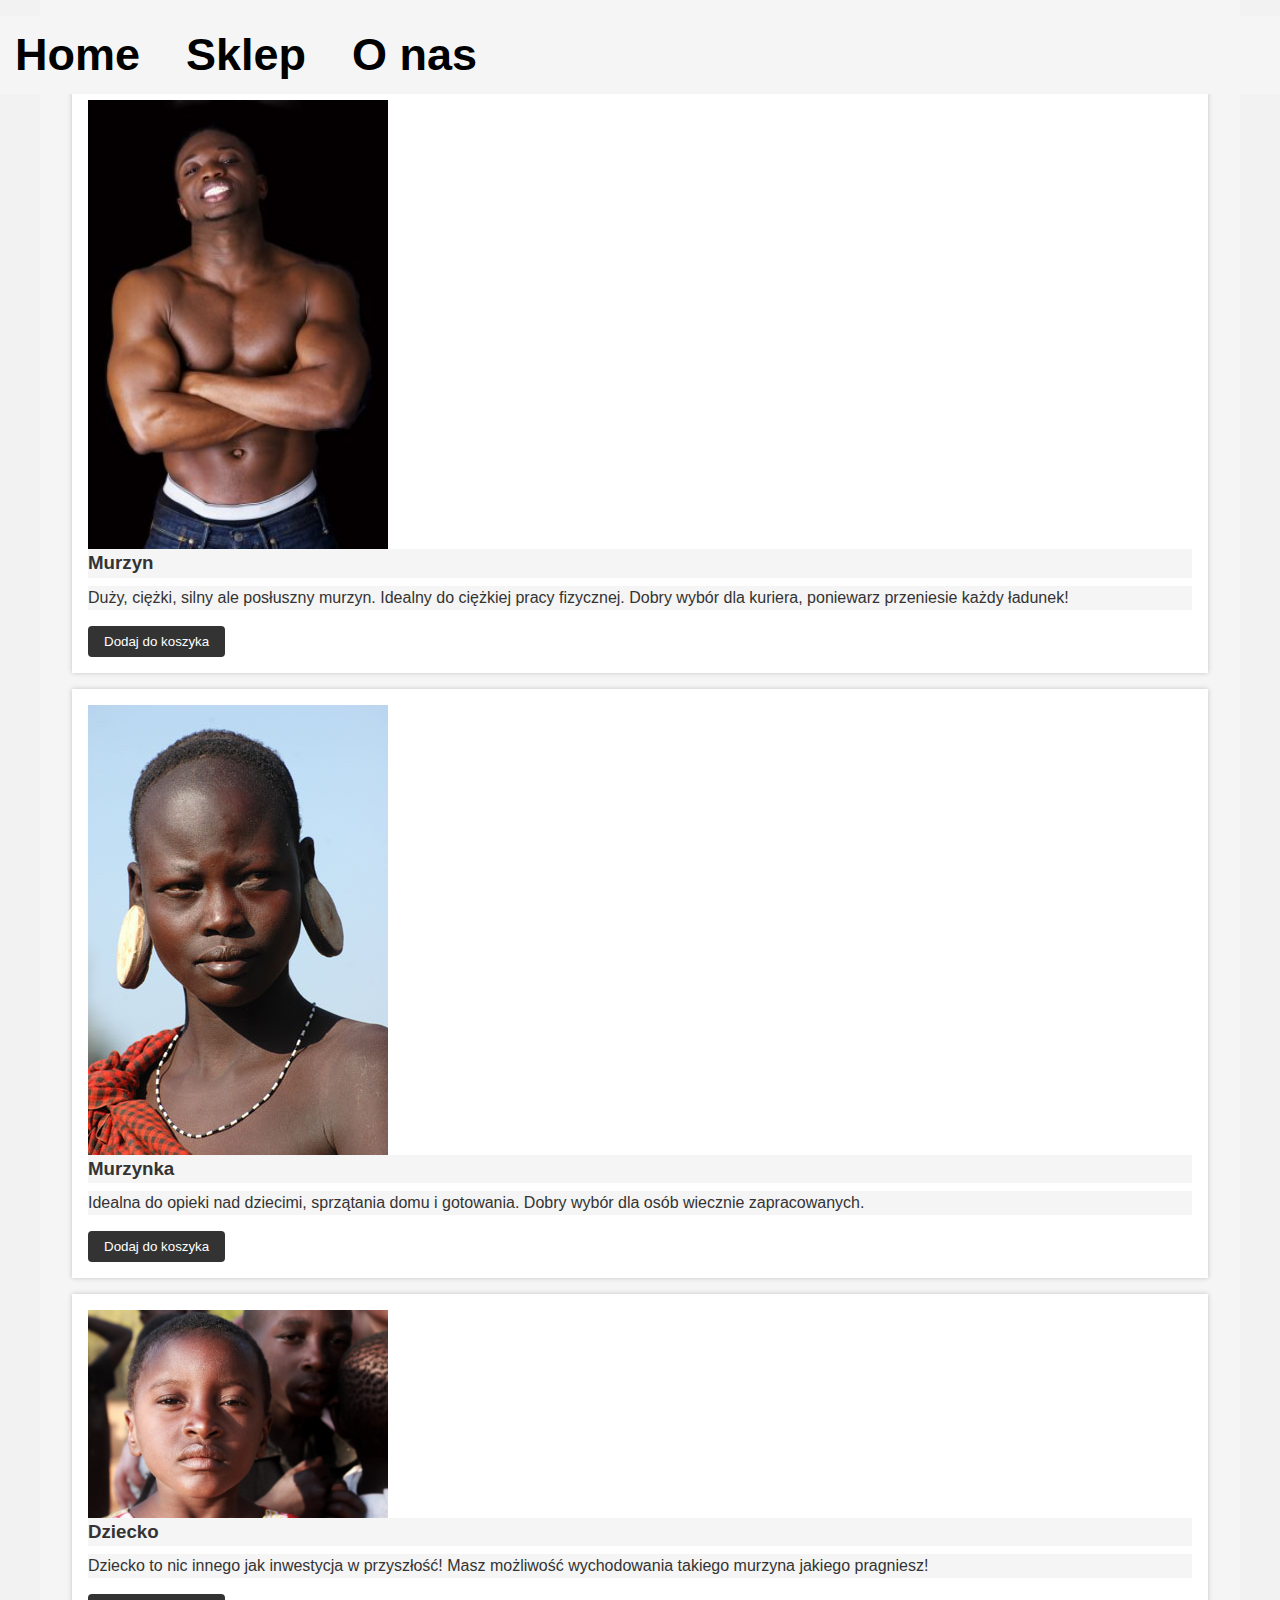
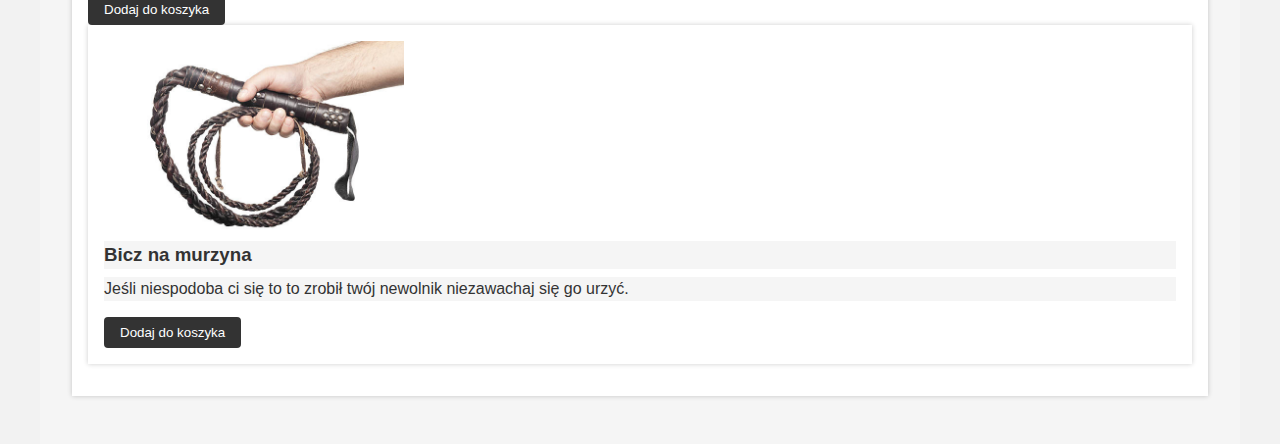
==== Sklep.html @ 94c6301b "Upload files" ====
<html>
<head>
    <meta name="viewport" content="width=device-width">
    <title>Sklep</title>
    <link rel="stylesheet" href="StylSklep.css">
</head>
<body>
    <div class="hero">
        <nav>
            <ul>
                <li><a href="index.html">Home</a></li>
                <li><a href="Sklep.html">Sklep</a></li>
                <li><a href="Onas.html">O nas</a></li>
            </ul>
        </nav>          
    </div>
</header>

<main>
    <section>
        <h2>Featured Products</h2>
        <div class="product">
            <img src="Obrazki/murzyn.jpg">
            <h3>Murzyn</h3>
            <p>Duży, ciężki, silny ale posłuszny murzyn. Idealny do ciężkiej pracy fizycznej. Dobry wybór dla kuriera, poniewarz przeniesie każdy ładunek!</p>
            <button id="koszyk1" type="button">Dodaj do koszyka</button>
        </div>
        <div class="product">
            <img src="Obrazki/Murzynka.jpg">
            <h3>Murzynka</h3>
            <p>Idealna do opieki nad dziecimi, sprzątania domu i gotowania. Dobry wybór dla osób wiecznie zapracowanych.</p>
            <button id="koszyk2" type="button">Dodaj do koszyka</button>
        </div>
        <div class="product">
            <img src="Obrazki/Dziecko.webp">
            <h3>Dziecko</h3>
            <p>Dziecko to nic innego jak inwestycja w przyszłość! Masz możliwość wychodowania takiego murzyna jakiego pragniesz!</p>
            <button id="koszyk3" type="button">Dodaj do koszyka</button>
        <div class="product">
            <img src="Obrazki/bicz.jpg">
            <h3>Bicz na murzyna</h3>
            <p>Jeśli niespodoba ci się to to zrobił twój newolnik niezawachaj się go urzyć.</p>
            <button id="koszyk4" type="button">Dodaj do koszyka</button>
        </div>
            <script>
            const koszyk1 =document.getElementById("koszyk1")

            koszyk1.addEventListener("click", function(e){
                window.location.href = "koszyk.html";
                
            });
            const koszyk2 =document.getElementById("koszyk2")

            koszyk2.addEventListener("click", function(e){
                window.location.href = "koszyk.html";
                
            });
            const koszyk3 =document.getElementById("koszyk3")

            koszyk3.addEventListener("click", function(e){
                window.location.href = "koszyk.html";
                
            });
            const koszyk4 =document.getElementById("koszyk4")

            koszyk4.addEventListener("click", function(e){
                window.location.href = "koszyk.html";
                
            });
        </script>
        </div>
    </section>
</main>
</body>
</html>
---- StylSklep.css ----
*{
    margin: 0;
    padding: 0;
    font-family: 'Poppins',sans-serif;
    box-sizing: border-box;
    background: whitesmoke
}
nav{
    position: fixed;
    top: 0;
    left: 0;
    width: 100%;
    padding: 15xp 8%;
    display: flex;
    align-items: center;
    z-index: 10;
    background: linear-gradient(to right,#ffffff,#000000 300%);
}
nav img{
    width: 100px;

}
nav ul{
    flex: 1;
    text-align: center;
}
nav ul li{
    list-style: none;
    display: inline-block;
    padding: 5px 15px;
    font-size: 45;
    font-weight: 700;
}
nav a{
    text-decoration: none;
    color: black;
}
/* Reset styles */
* {
	margin: 0;
	padding: 0;
	box-sizing: border-box;
	font-family: Arial, sans-serif;
}

/* Global styles */
body {
	background-color: #f2f2f2;
	color: #333333;
	font-size: 16px;
	line-height: 1.5;
}

h1, h2, h3, h4, h5, h6 {
	font-weight: bold;
	margin-bottom: 1rem;
}

a {
	color: #333333;
	text-decoration: none;
}
ul {
	list-style: none;
}

img {
	width: 300px;
}

button {
	background-color: #333333;
	color: #ffffff;
	border: none;
	padding: 0.5rem 1rem;
	border-radius: 0.25rem;
	cursor: pointer;
	transition: all 0.2s;
}

button:hover {
	background-color: #555555;
}

/* Layout styles */
header {
	background-color: #ffffff;
	padding: 1rem;
	box-shadow: 0px 0px 5px 0px rgba(0,0,0,0.2);
	position: sticky;
	top: 0;
	z-index: 1;
}

nav {
	margin-top: 1rem;
}

nav ul {
	display: flex;
	flex-wrap: wrap;
	justify-content: flex-start;
	align-items: center;
}

nav li {
	margin-right: 1rem;
}

main {
	max-width: 1200px;
	margin: 0 auto;
	padding: 2rem;
	display: flex;
	flex-wrap: wrap;
	justify-content: space-between;
}

section {
	flex-basis: 100%;
	margin-bottom: 2rem;
}

section:last-of-type {
	margin-bottom: 0;
}

.product {
	background-color: #ffffff;
	box-shadow: 0px 0px 5px 0px rgba(0,0,0,0.2);
	padding: 1rem;
	margin-bottom: 1rem;
	flex-basis: calc(33.33% - 1rem);
}

.product h3 {
	margin-bottom: 0.5rem;
}

.product p {
	margin-bottom: 1rem;
}

/* Responsive styles */
@media screen and (max-width: 768px) {
	main {
		flex-direction: column;
	}

	nav ul {
		flex-wrap: wrap;
		justify-content: center;
	}

	nav li {
		margin-right: 0.5rem;
		margin-bottom: 0.5rem;
	}

	.product {
		flex-basis: 100%;
	}
}
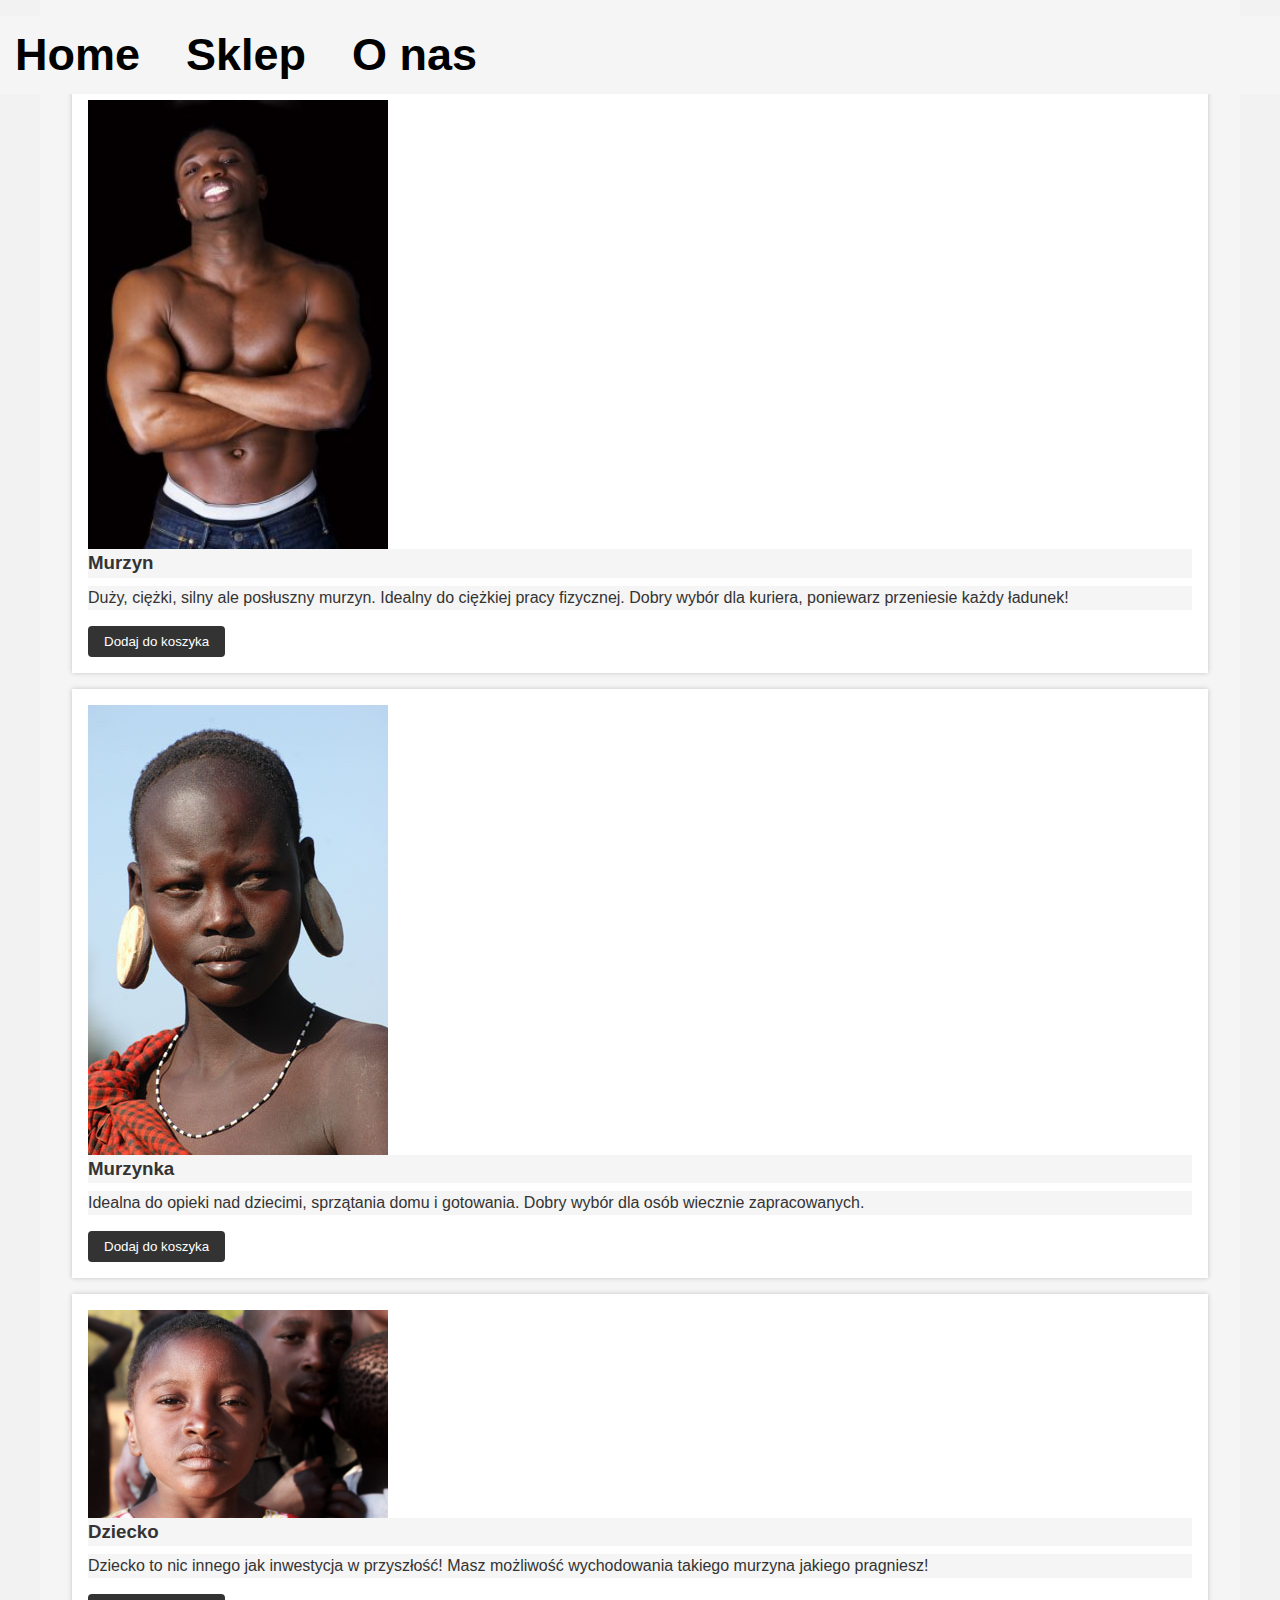
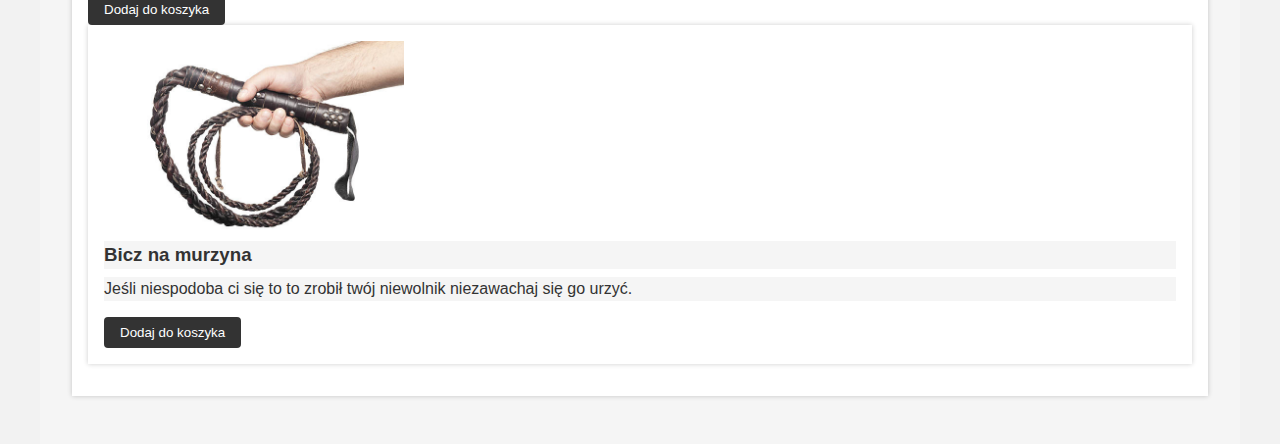
==== commit 6d307c95: "Poprawka literówki" ====
--- a/Sklep.html
+++ b/Sklep.html
@@ -39,7 +39,7 @@
         <div class="product">
             <img src="Obrazki/bicz.jpg">
             <h3>Bicz na murzyna</h3>
-            <p>Jeśli niespodoba ci się to to zrobił twój newolnik niezawachaj się go urzyć.</p>
+            <p>Jeśli niespodoba ci się to to zrobił twój niewolnik niezawachaj się go urzyć.</p>
             <button id="koszyk4" type="button">Dodaj do koszyka</button>
         </div>
             <script>
@@ -72,4 +72,4 @@
     </section>
 </main>
 </body>
-</html>+</html>
